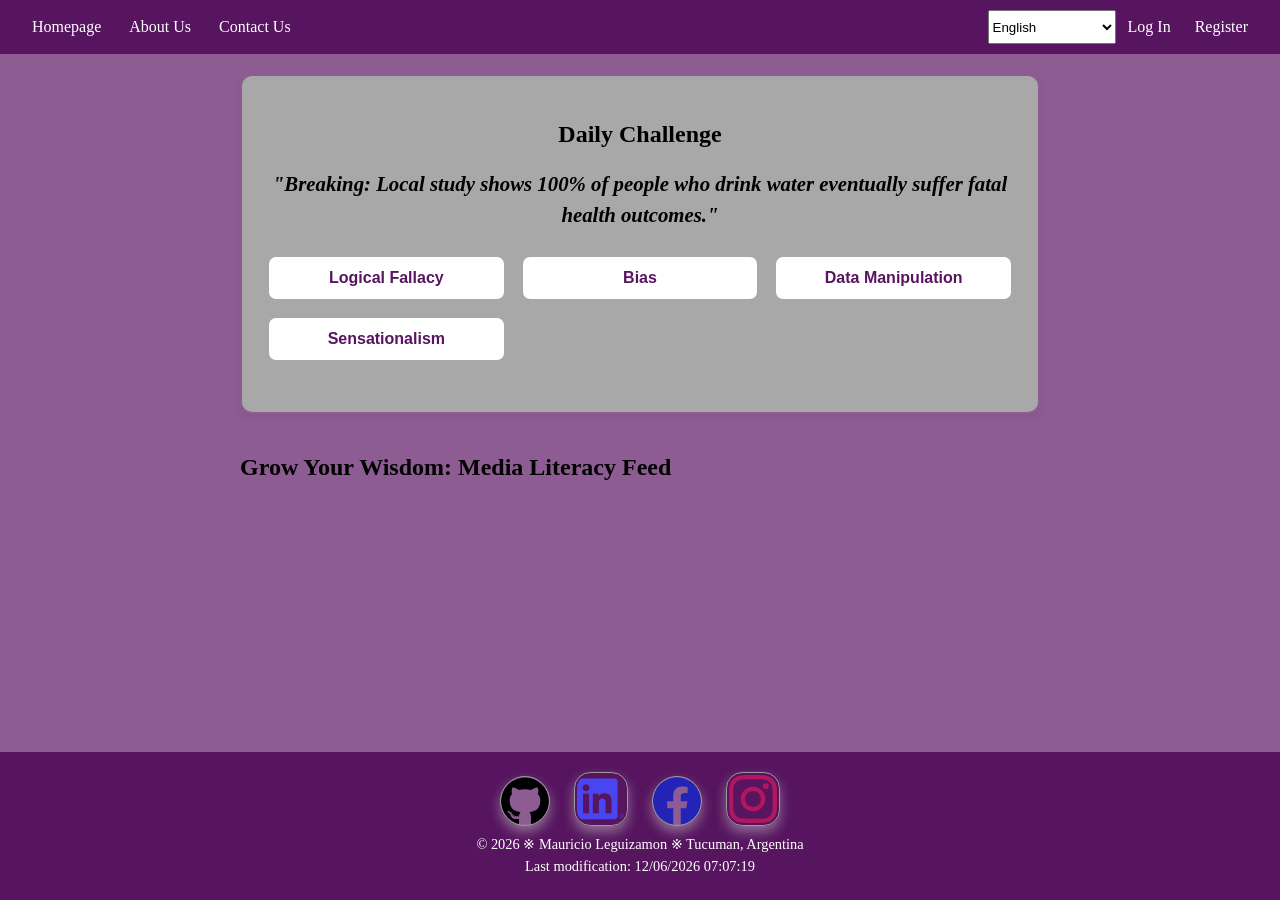
==== index.html @ 2b315819 "css / js path fix" ====
<!DOCTYPE html>
<html lang="en">
<head>
    <meta charset="UTF-8">
    <meta name="viewport" content="width=device-width, initial-scale=1.0">
    <meta name="author" content="Mauricio Leguizamon">
    <meta name="description" content="A website to grow your wisdom! Learn how to discern between good and bad content from any type of content. From Instagram post to CNN news!">
    <title>Debunked - Homepage</title>
    <link rel="stylesheet" href="css/styles.css">
    <script src="js/main.mjs" type="module"></script>
</head>
<body>
    <header>
        <nav class="navBar">
            <section class="siteLinks">
                <a href="#" data-i18n="nav_homepage">Homepage</a>
                <a href="#" data-i18n="nav_about">About Us</a>
                <a href="#" data-i18n="nav_contact">Contact Us</a>
            </section>
            <section class="log-lang">
                <!-- <button id="language"></button> -->
                <select id="language-selector">
                    🌐
                    <option value="en">English</option>
                    <option value="es-419">Español (Latam)</option>
                    <option value="es-Es">Español (España)</option>
                    <option value="pt-BR">Português</option>
                    <option value="ja">日本語</option>
                    <option value="ko">한국어</option>
                </select>
                <a href="#">Log In</a>
                <a href="#">Register</a>
            </section>
        </nav>
    </header>

    <main>
        <div class="games">

        </div>

        <div class="news">

        </div>

    </main>
    <footer>
        <div class="container">
            <a href="https://github.com/MauricioLeg" target="_blank"><img src="images/github.svg" alt="Link to personal GitHub page" class="round"></a>
            <a href="https://www.linkedin.com/in/mauricio-leguizamon-2504292a5/" target="_blank"><img src="images/linkedin.svg" alt="Link to personal LinkedIn page" class="square"></a>
            <a href="https://www.facebook.com/mauricio.leguizamon.731" target="_blank"><img src="images/facebook.svg" alt="Link to personal Facebook page" class="round"></a>
            <a href="https://www.instagram.com/leguizamon2337/" target="_blank"><img src="images/instagram.svg" alt="Link to personal Instagram page" class="square"></a>
        </div>
        <div class="info">
            <p>© <span id="currentyear"></span> ※ Mauricio Leguizamon ※ Tucuman, Argentina</p>
            <p id="lastModified"></p>
        </div>
    </footer>
</body>
</html>
---- css/styles.css ----
:root {
    --primary-color: #571560;
    --secondary-color: #8d5c93;
    --third-color: #a8a8a8;
    --accent-color-1: #ffffff;
    --accent-color-2: #000000;
    --font-base: 'Segoe UI';

}
body {
    margin: 0;
    padding: 0;
    box-sizing: border-box;
    font-family: var(--font-base);
    display: flex;
    flex-direction: column;
    min-height: 100vh;
    background-color: var(--secondary-color);
}

/********************** Navigation bar style **********************/
.navBar {
    display: flex;
    justify-content: space-between;
    background-color: var(--primary-color);
    padding: 10px 20px;
    margin: 0;
    align-items: center;
    align-self: center;
}
.navBar a,
.navBar p {
    color: var(--accent-color-1);
    text-decoration: none;
    padding: 8px 12px;
}
.navBar a:hover {
    background-color: #6d1a78;
}

.log-lang {
    display: flex;
}
#language {
    background-color: var(--primary-color);
    border: none;
    font-size: large;
}

/*********************** Main content ***********************/
main {
    flex: 1;
    max-width: 800px;
    width: 100%;
    margin: 0 auto;
    padding: 20px;
}
.puzzle-card {
    background-color: var(--third-color);
    color: var(--accent-color-2);
    border: 2px solid var(--secondary-color);
    border-radius: 12px;
    padding: 25px;
    box-shadow: 0 4px 10px rgba(0, 0, 0, 0.05);
    text-align: center;
    margin-bottom: 30px;
}
.headline {
    font-size: 1.3rem;
    font-weight: 600;
    font-style: italic;
    margin: 20px 0;
    color: var(--accent-color-2);
    line-height: 1.5;
}
.choices {
    display: grid;
    grid-template-columns: repeat(auto-fit, minmax(180px, 1fr));
    gap: 15px;
    margin: 25px 0;
}
.choice-btn {
    background-color: var(--accent-color-1);
    color: var(--primary-color);
    border: 2px solid var(--third-color);
    padding: 12px 20px;
    font-size: 1rem;
    font-weight: bold;
    border-radius: 9px;
    cursor: pointer;
    transition: all 0.2s ease;
}
.choice-btn:hover {
    background-color: var(--secondary-color);
    color: var(--accent-color-2);
}

#feedback {
    margin-top: 20px;
    padding: 15px;
    border-radius: 8px;
    font-weight: 500;
    line-height: 1.4;
}
.feedback-success {
    background-color: #e8f5e9;
    color: var(--accent-color-2);
    border: 1px solid var(--third-color);
}
.feedback-error {
    background-color: #ffebee;
    color: #830000;
    border: 1px solid #000000;
}
.hidden {
    display: none;
}

/************** News Section **************/
.news-section {
    margin-top: 40px;
}
.section-title {
    color: var(--accent-color-1);
    font-size: 1.5rem;
    margin-bottom: 20px;
    border-bottom: 2px solid var(--primary-color);
    padding-bottom: 8px;
}
.news-grid {
    display: grid;
    grid-template-columns: repeat(auto-fit, minmax(300px, 1fr));
    gap: 20px;
}
.news-card {
    background-color: var(--accent-color-1);
    border-radius: 8px;
    padding: 20px;
    box-shadow: 0 4px 10px rgba(0, 0, 0, 0.1);
    display: flex;
    flex-direction: column;
    justify-content: space-between;
}
.news-card h3 {
    margin-top: 0;
    color: var(--accent-color-2);
    font-size: 1.2rem;
}
.news-snippet {
    color: #444;
    font-size: 0.95rem;
    line-height: 1.4;
    margin-bottom: 20px;
}
.read-more-btn {
    align-self: flex-start;
    color: var(--accent-color-1);
    text-decoration: none;
    font-weight: bold;
    font-size: 0.9rem;
    transition: color 0.2s ease;
}
.read-more-btn:hover {
    color: var(--secondary-color);
}

/************** Footer  **************/
footer {
    background-color: var(--primary-color);
    color: var(--accent-color-1);
    padding: 20px;
    text-align: center;
}

footer a {
    color: var(--accent-color-1);
    margin: 0 10px;
    text-decoration: none;
    font-size: 1.2rem;
    display: inline-block;
    transition: color 0.3s ease, transform 0.3s ease;
}
footer a img {
    border: 1px solid #9b9b9b;
    box-shadow: 0 6px 12px rgba(200, 200, 200, 0.5);
    transition: box-shadow 0.3s ease;
}
.round {
    background-color: var(--secondary-color);
    border-radius: 50%;
}
.square {
    border-radius: 30%;
    padding: 2px;
}
footer a img:hover {
    color: var(--accent-color-2);
    transform: scale(1.1);
    box-shadow: 0 10px 20px rgba(200, 200, 200, 0.6);
}
footer .container {
    margin-top: auto;
}
.info p {
    margin: 5px 0;
    font-size: 0.9rem;
}
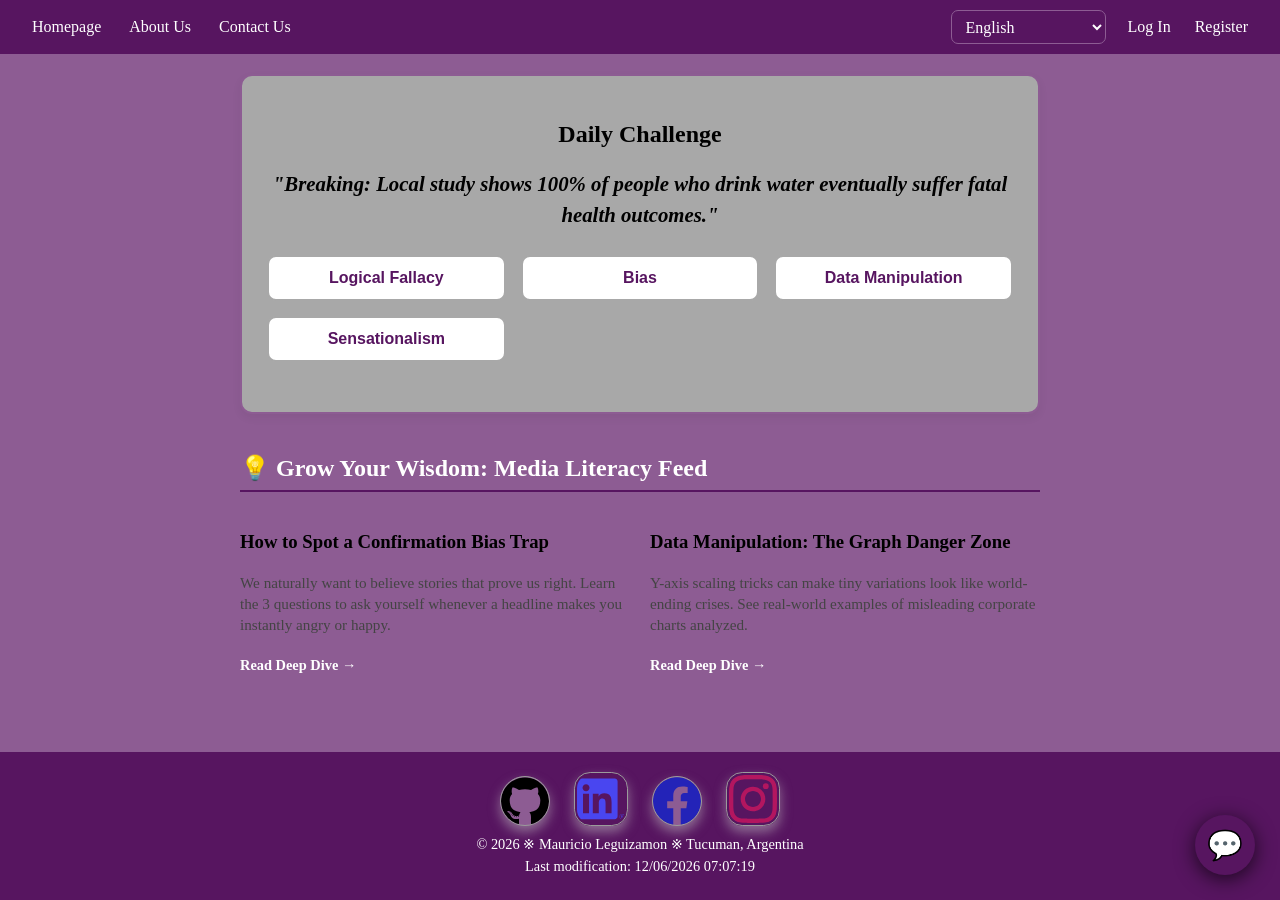
==== commit a204c369: "contact us modal, about us css" ====
--- a/index.html
+++ b/index.html
@@ -13,12 +13,11 @@
     <header>
         <nav class="navBar">
             <section class="siteLinks">
-                <a href="#" data-i18n="nav_homepage">Homepage</a>
-                <a href="#" data-i18n="nav_about">About Us</a>
-                <a href="#" data-i18n="nav_contact">Contact Us</a>
+                <a href="https://mauricioleg.github.io/Final--Project/" data-i18n="nav_homepage">Homepage</a>
+                <a href="https://mauricioleg.github.io/Final--Project/about-us.html" data-i18n="nav_about">About Us</a>
+                <a href="https://mauricioleg.github.io/Final--Project/contact.html" data-i18n="nav_contact">Contact Us</a>
             </section>
             <section class="log-lang">
-                <!-- <button id="language"></button> -->
                 <select id="language-selector">
                     🌐
                     <option value="en">English</option>
@@ -28,8 +27,8 @@
                     <option value="ja">日本語</option>
                     <option value="ko">한국어</option>
                 </select>
-                <a href="#">Log In</a>
-                <a href="#">Register</a>
+                <a href="#" data-i18n="nav_login">Log In</a>
+                <a href="#" data-i18n="nav_register">Register</a>
             </section>
         </nav>
     </header>
@@ -44,6 +43,7 @@
         </div>
 
     </main>
+    
     <footer>
         <div class="container">
             <a href="https://github.com/MauricioLeg" target="_blank"><img src="images/github.svg" alt="Link to personal GitHub page" class="round"></a>
@@ -56,5 +56,33 @@
             <p id="lastModified"></p>
         </div>
     </footer>
+    <button id="contact-btn" title="Contact Us">💬</button>
+
+    <div id="contact-modal" class="modal-overlay hidden">
+        <div class="modal-card">
+            <button id="close-btn" class="close-btn">&times;</button>
+            <h2 data-i18n="contact-title">Get in Touch</h2>
+            <form id="contact-form" novalidate>
+                <div class="form-group">
+                    <label for="email" data-i18n="contact-label-email">Email</label>
+                    <input type="email" id="email" required placeholder="your.email@example.com">
+                </div>
+                <div class="form-group">
+                    <label for="message-type" data-i18n="contact-label-purpose">Purpose</label>
+                    <select id="message-type">
+                        <option value="feedback" data-i18n="contact-feedback">General Feedback</option>
+                        <option value="bug" data-i18n="contact-bug">Report a Bug</option>
+                        <option value="suggestion" data-i18n="contact-suggestion">Suggest a Headline</option>
+                    </select>
+                </div>
+                <div class="form-group">
+                    <label for="message" data-i18n="contact-message">Message</label>
+                    <textarea id="message" rows="4" required placeholder="Write your message here"></textarea>
+                </div>
+                    <button type="submit" class="submit-btn" data-i18n="contact-btn-submit">Send Message</button>
+            </form>
+            <div id="form-feedback" class="hidden"></div>
+        </div>
+    </div>
 </body>
 </html>
--- a/css/styles.css
+++ b/css/styles.css
@@ -204,4 +204,280 @@
 .info p {
     margin: 5px 0;
     font-size: 0.9rem;
+}
+
+/*********** Language Selector ***********/
+#language-selector {
+    background-color: var(--primary-color);
+    color: var(--accent-color-1);
+    border: 1px solid var(--secondary-color);
+    border-radius: 7px;
+    padding: 6px 10px;
+    font-size: 1rem;
+    font-family: var(--font-base);
+    cursor: pointer;
+    outline: none;
+    margin-right: 10px;
+}
+#language-selector {
+    background-color: var(--primary-color);
+    color: var(--accent-color-1);
+}
+
+/***************** Contact us Modal *****************/
+#contact-btn {
+    position: fixed;
+    bottom: 25px;
+    right: 25px;
+    background-color: var(--primary-color, #4a154b);
+    color: white;
+    border: none;
+    border-radius: 50%;
+    width: 60px;
+    height: 60px;
+    font-size: 1.8rem;
+    cursor: pointer;
+    box-shadow: 0 4px 20px rgba(0, 0, 0, 0.7);
+    z-index: 999;
+    transition: transform 0.2s ease, background-color 0.2s ease;
+    display: flex;
+    justify-content: center;
+    align-items: center;
+}
+#contact-btn:hover {
+    transform: scale(1.1);
+    background-color: #360f37;
+}
+.modal-overlay {
+    position: fixed;
+    top: 0;
+    left: 0;
+    width: 100%;
+    height: 100%;
+    background-color: rgba(0, 0, 0, 0.5);
+    backdrop-filter: blur(5px);
+    display: flex;
+    justify-content: center;
+    align-items: center;
+    z-index: 1000;
+}
+.modal-card {
+    background: #ffffff;
+    padding: 2.5rem;
+    border-radius: 20px;
+    width: 90%;
+    max-width: 460px;
+    position: relative;
+    box-shadow: 0 15px 35px rgba(0, 0, 0, 0.3);
+    font-family: inherit;
+    box-sizing: border-box;
+}
+.modal-card h2 {
+    color: #4a154b;
+    font-size: 2.2rem;
+    font-weight: 800;
+    text-align: center;
+    margin-top: 0;
+    margin-bottom: 1.8rem;
+}
+.form-group {
+    display: flex;
+    flex-direction: column;
+    align-items: flex-start;
+    margin-bottom: 1.2rem;
+    width: 100%;
+}
+.form-group label {
+    font-weight: 700;
+    color: #111111;
+    margin-bottom: 0.4rem;
+    font-size: 0.95rem;
+}
+.form-group input, 
+.form-group select, 
+.form-group textarea {
+    width: 100%;
+    padding: 0.75rem 1rem;
+    border: 2px solid #222222;
+    border-radius: 10px;
+    font-size: 1rem;
+    font-family: inherit;
+    box-sizing: border-box;
+    outline: none;
+    transition: border-color 0.2s, box-shadow 0.2s;
+}
+.form-group select {
+    appearance: none;
+    -webkit-appearance: none;
+    -moz-appearance: none;
+    background-image: url("data:image/svg+xml;charset=UTF-8,%3csvg xmlns='http://www.w3.org/2000/svg' viewBox='0 0 24 24' fill='none' stroke='%23222222' stroke-width='2' stroke-linecap='round' stroke-linejoin='round'%3e%3cpolyline points='6 9 12 15 18 9'%3e%3c/polyline%3e%3c/svg%3e");
+    background-repeat: no-repeat;
+    background-position: right 1rem center;
+    background-size: 1.2rem;
+    padding-right: 2.5rem;
+}
+.form-group textarea {
+    resize: none;
+}
+.form-group input:focus, 
+.form-group select:focus, 
+.form-group textarea:focus {
+    border-color: #4a154b;
+    box-shadow: 0 0 0 4px rgba(74, 21, 75, 0.15);
+}
+.submit-btn {
+    width: 100%;
+    background-color: #4a154b;
+    color: #ffffff;
+    border: none;
+    border-radius: 50px;
+    padding: 0.9rem;
+    font-size: 1.1rem;
+    font-weight: 700;
+    cursor: pointer;
+    margin-top: 0.5rem;
+    box-shadow: 0 4px 12px rgba(74, 21, 75, 0.3);
+    transition: background-color 0.2s, transform 0.1s;
+}
+.submit-btn:hover {
+    background-color: #360f37;
+}
+.submit-btn:active {
+    transform: scale(0.98);
+}
+.close-btn {
+    position: absolute;
+    top: 20px;
+    right: 20px;
+    background: none;
+    border: none;
+    font-size: 1.8rem;
+    cursor: pointer;
+    color: #555555;
+    line-height: 1;
+    transition: color 0.2s;
+}
+.close-btn:hover {
+    color: #000000;
+}
+#form-feedback {
+    margin-top: 1.2rem;
+    padding: 0.75rem;
+    border-radius: 10px;
+    text-align: center;
+    font-weight: bold;
+    font-size: 0.95rem;
+}
+#form-feedback.success {
+    background-color: #e6f4ea;
+    color: #137333;
+}
+#form-feedback.error {
+    background-color: #fce8e6;
+    color: #c5221f;
+}
+.hidden {
+    display: none;
+}
+
+/************** About us page **************/
+.about-container {
+    max-width: 900px;
+    margin: 3rem auto;
+    padding: 0 1.5rem;
+    box-sizing: border-box;
+}
+
+/* Clear Glassmorphism / Minimal Card Wrap */
+.about-card {
+    background-color: #ffffff;
+    color: #222222;
+    padding: 3rem;
+    border-radius: 16px;
+    box-shadow: 0 10px 30px rgba(0, 0, 0, 0.15);
+}
+
+/* Headings Typography */
+.about-card h1 {
+    color: #4a154b;
+    font-size: 2.5rem;
+    font-weight: 800;
+    margin-top: 0;
+    margin-bottom: 1.5rem;
+}
+
+.about-card h2 {
+    color: #4a154b;
+    font-size: 1.8rem;
+    font-weight: 700;
+    margin-top: 2rem;
+    margin-bottom: 1rem;
+}
+
+/* Base Paragraph Typography */
+.about-card p {
+    font-size: 1.05rem;
+    line-height: 1.6;
+    color: #444444;
+    margin-bottom: 1.2rem;
+}
+
+.about-card strong {
+    color: #111111;
+}
+
+/* --- THE TEXT SURROUNDING MIXIN FIX --- */
+
+/* Parent Container ensuring floats behave nicely */
+.about-intro {
+    display: block; /* Turns off any Flexbox/Grid behavior */
+    width: 100%;
+}
+
+/* Float the logo layout box to the right side */
+.about-logo-wrapper {
+    float: right;
+    margin-left: 2rem;      /* Creates a breathing buffer on the left of the image */
+    margin-bottom: 1rem;    /* Creates a breathing buffer below the image */
+    max-width: 180px;       /* Constrains size nicely */
+    width: 100%;
+}
+
+/* Logo Image Attributes */
+.about-logo-wrapper img {
+    width: 100%;
+    height: auto;
+    display: block;
+    filter: drop-shadow(0 4px 8px rgba(0, 0, 0, 0.1));
+}
+
+/* Essential Reset: Prevents elements below from accidentally sliding up into the float */
+.about-divider {
+    clear: both; 
+    border: none;
+    border-top: 2px solid #eeeeee;
+    margin: 2.5rem 0;
+}
+
+/* --- Tech Stack Features Formatting --- */
+.tech-list {
+    list-style: none;
+    padding-left: 0;
+}
+
+.tech-list li {
+    font-size: 1.05rem;
+    line-height: 1.5;
+    margin-bottom: 1rem;
+    padding-left: 1.8rem;
+    position: relative;
+    color: #444444;
+}
+
+.tech-list li::before {
+    content: "⚡";
+    position: absolute;
+    left: 0;
+    top: 2px;
+    font-size: 1rem;
 }
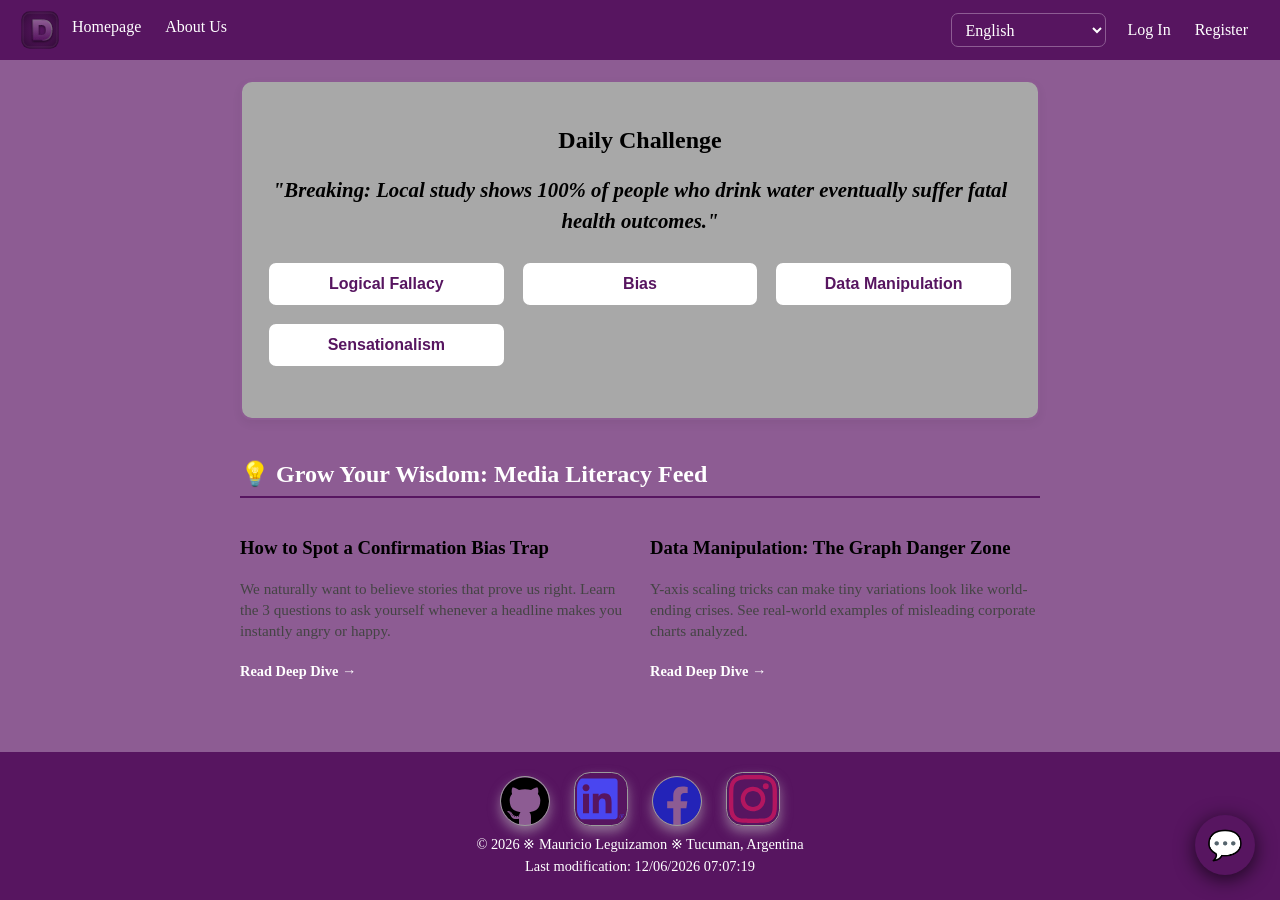
==== commit 0e5fc6a9: "debunked icon, page title and navbar" ====
--- a/index.html
+++ b/index.html
@@ -5,6 +5,7 @@
     <meta name="viewport" content="width=device-width, initial-scale=1.0">
     <meta name="author" content="Mauricio Leguizamon">
     <meta name="description" content="A website to grow your wisdom! Learn how to discern between good and bad content from any type of content. From Instagram post to CNN news!">
+    <link rel="icon" href="images/debunked.svg">
     <title>Debunked - Homepage</title>
     <link rel="stylesheet" href="css/styles.css">
     <script src="js/main.mjs" type="module"></script>
@@ -13,9 +14,9 @@
     <header>
         <nav class="navBar">
             <section class="siteLinks">
+                <img src="images/debunked.svg" alt="Debunked icon" width=" 40px" height="40px">
                 <a href="https://mauricioleg.github.io/Final--Project/" data-i18n="nav_homepage">Homepage</a>
                 <a href="https://mauricioleg.github.io/Final--Project/about-us.html" data-i18n="nav_about">About Us</a>
-                <a href="https://mauricioleg.github.io/Final--Project/contact.html" data-i18n="nav_contact">Contact Us</a>
             </section>
             <section class="log-lang">
                 <select id="language-selector">
--- a/css/styles.css
+++ b/css/styles.css
@@ -45,6 +45,10 @@
     background-color: var(--primary-color);
     border: none;
     font-size: large;
+}
+.siteLinks {
+    display: flex;
+    justify-content: center;
 }
 
 /*********************** Main content ***********************/
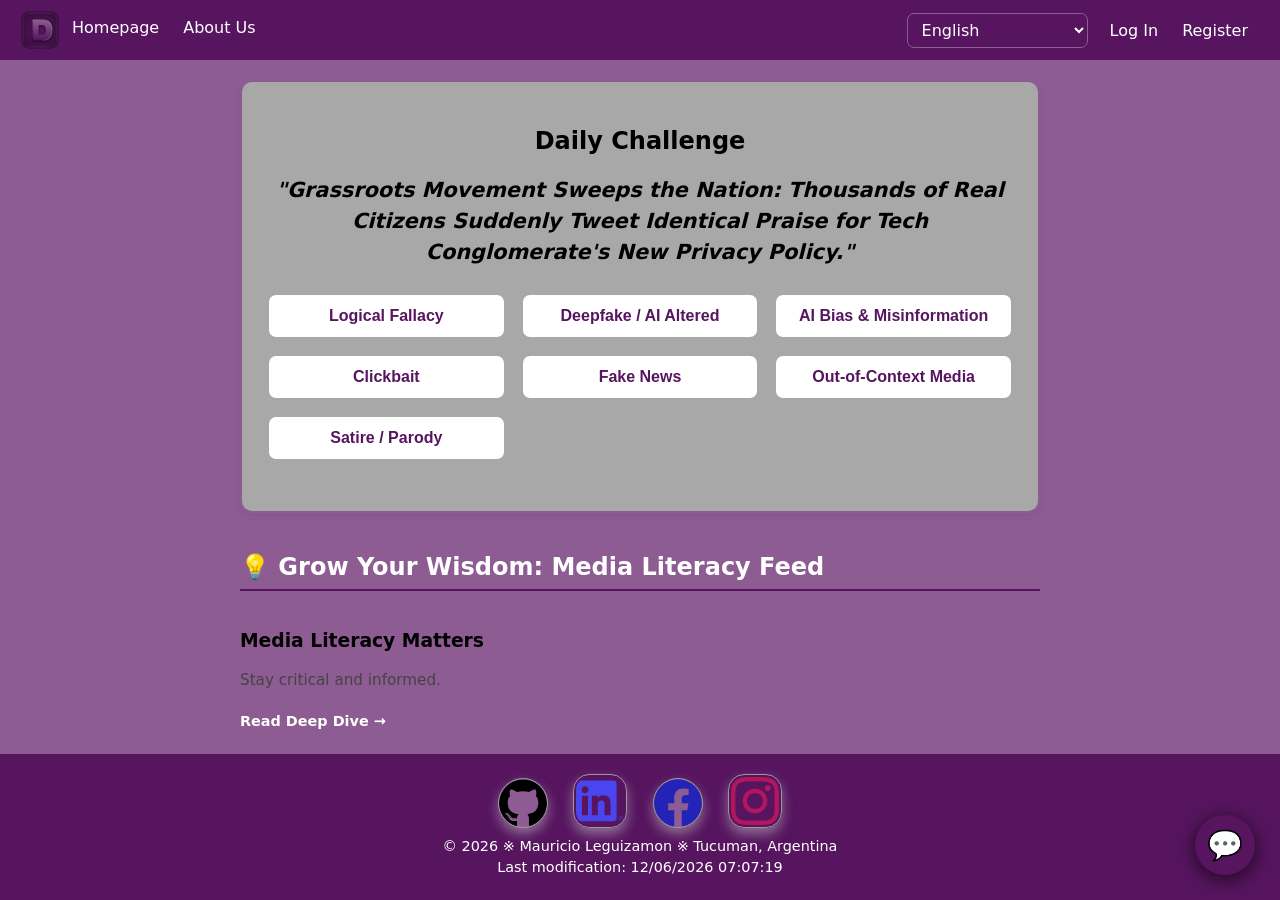
==== commit d47b8d07: "language database expanded - logic issues solved" ====
--- a/index.html
+++ b/index.html
@@ -23,13 +23,13 @@
                     🌐
                     <option value="en">English</option>
                     <option value="es-419">Español (Latam)</option>
-                    <option value="es-Es">Español (España)</option>
+                    <option value="es-ES">Español (España)</option>
                     <option value="pt-BR">Português</option>
                     <option value="ja">日本語</option>
                     <option value="ko">한국어</option>
                 </select>
-                <a href="#" data-i18n="nav_login">Log In</a>
-                <a href="#" data-i18n="nav_register">Register</a>
+                <a href="#" id="nav-login" data-i18n="nav_login">Log In</a>
+                <a href="#" id="nav-register" data-i18n="nav_register">Register</a>
             </section>
         </nav>
     </header>
@@ -85,5 +85,36 @@
             <div id="form-feedback" class="hidden"></div>
         </div>
     </div>
+    <div id="auth-modal" class="modal-overlay hidden">
+        <div class="modal-card">
+            <button id="auth-close-btn" class="close-btn">&times;</button>
+            <h2 id="auth-title">Register</h2>
+
+            <form id="auth-form" novalidate>
+                <div class="form-group">
+                    <label for="auth-username">Username</label>
+                    <input type="text" id="auth-username" required placeholder="Choose a username">
+                </div>
+                
+                <div class="form-group" id="auth-age-group">
+                    <label for="auth-age">Age</label>
+                    <input type="number" id="auth-age" required placeholder="Your age" min="13">
+                </div>
+
+                <div class="form-group">
+                    <label for="auth-password">Password</label>
+                    <input type="password" id="auth-password" required placeholder="Enter password">
+                </div>
+
+                <button type="submit" class="submit-btn" id="auth-submit-btn">Create Account</button>
+            </form>
+            
+            <p class="auth-toggle-container">
+                <a href="#" id="auth-toggle-link">Already have an account? Log in here</a>
+            </p>
+
+            <div id="auth-feedback" class="auth-feedback hidden"></div>
+        </div>
+    </div>
 </body>
-</html>+</html>
--- a/css/styles.css
+++ b/css/styles.css
@@ -4,7 +4,7 @@
     --third-color: #a8a8a8;
     --accent-color-1: #ffffff;
     --accent-color-2: #000000;
-    --font-base: 'Segoe UI';
+    --font-base: 'Segoe UI', system-ui, -apple-system, sans-serif;
 
 }
 body {
@@ -222,10 +222,6 @@
     cursor: pointer;
     outline: none;
     margin-right: 10px;
-}
-#language-selector {
-    background-color: var(--primary-color);
-    color: var(--accent-color-1);
 }
 
 /***************** Contact us Modal *****************/
@@ -391,8 +387,6 @@
     padding: 0 1.5rem;
     box-sizing: border-box;
 }
-
-/* Clear Glassmorphism / Minimal Card Wrap */
 .about-card {
     background-color: #ffffff;
     color: #222222;
@@ -400,8 +394,6 @@
     border-radius: 16px;
     box-shadow: 0 10px 30px rgba(0, 0, 0, 0.15);
 }
-
-/* Headings Typography */
 .about-card h1 {
     color: #4a154b;
     font-size: 2.5rem;
@@ -409,7 +401,6 @@
     margin-top: 0;
     margin-bottom: 1.5rem;
 }
-
 .about-card h2 {
     color: #4a154b;
     font-size: 1.8rem;
@@ -417,58 +408,42 @@
     margin-top: 2rem;
     margin-bottom: 1rem;
 }
-
-/* Base Paragraph Typography */
 .about-card p {
     font-size: 1.05rem;
     line-height: 1.6;
     color: #444444;
     margin-bottom: 1.2rem;
 }
-
 .about-card strong {
     color: #111111;
 }
-
-/* --- THE TEXT SURROUNDING MIXIN FIX --- */
-
-/* Parent Container ensuring floats behave nicely */
 .about-intro {
-    display: block; /* Turns off any Flexbox/Grid behavior */
-    width: 100%;
-}
-
-/* Float the logo layout box to the right side */
+    display: block;
+    width: 100%;
+}
 .about-logo-wrapper {
     float: right;
-    margin-left: 2rem;      /* Creates a breathing buffer on the left of the image */
-    margin-bottom: 1rem;    /* Creates a breathing buffer below the image */
-    max-width: 180px;       /* Constrains size nicely */
-    width: 100%;
-}
-
-/* Logo Image Attributes */
+    margin-left: 2rem;
+    margin-bottom: 1rem;
+    max-width: 180px;
+    width: 100%;
+}
 .about-logo-wrapper img {
     width: 100%;
     height: auto;
     display: block;
     filter: drop-shadow(0 4px 8px rgba(0, 0, 0, 0.1));
 }
-
-/* Essential Reset: Prevents elements below from accidentally sliding up into the float */
 .about-divider {
     clear: both; 
     border: none;
     border-top: 2px solid #eeeeee;
     margin: 2.5rem 0;
 }
-
-/* --- Tech Stack Features Formatting --- */
 .tech-list {
     list-style: none;
     padding-left: 0;
 }
-
 .tech-list li {
     font-size: 1.05rem;
     line-height: 1.5;
@@ -477,11 +452,40 @@
     position: relative;
     color: #444444;
 }
-
 .tech-list li::before {
     content: "⚡";
     position: absolute;
     left: 0;
     top: 2px;
     font-size: 1rem;
+}
+
+/******************* Auth Modal style *******************/
+.auth-toggle-container {
+    text-align: center;
+    margin-top: 15px;
+}
+.auth-toggle-link {
+    text-decoration: none;
+    transition: color 0.2s ease;
+}
+.auth-toggle-link:hover {
+    color: #360f37;
+    text-decoration: underline;
+}
+.auth-feedback {
+    margin-top: 15px;
+    text-align: center;
+    padding: 10px;
+    border-radius: 8px;
+}
+.auth-feedback.success {
+    background-color: #e6f4ea;
+    color: #137333;
+    border: 1px solid #137333;
+}
+.auth-feedback.error {
+    background-color: #fce8e6;
+    color: #c5221f;
+    border: 1px solid #c5221f;
 }
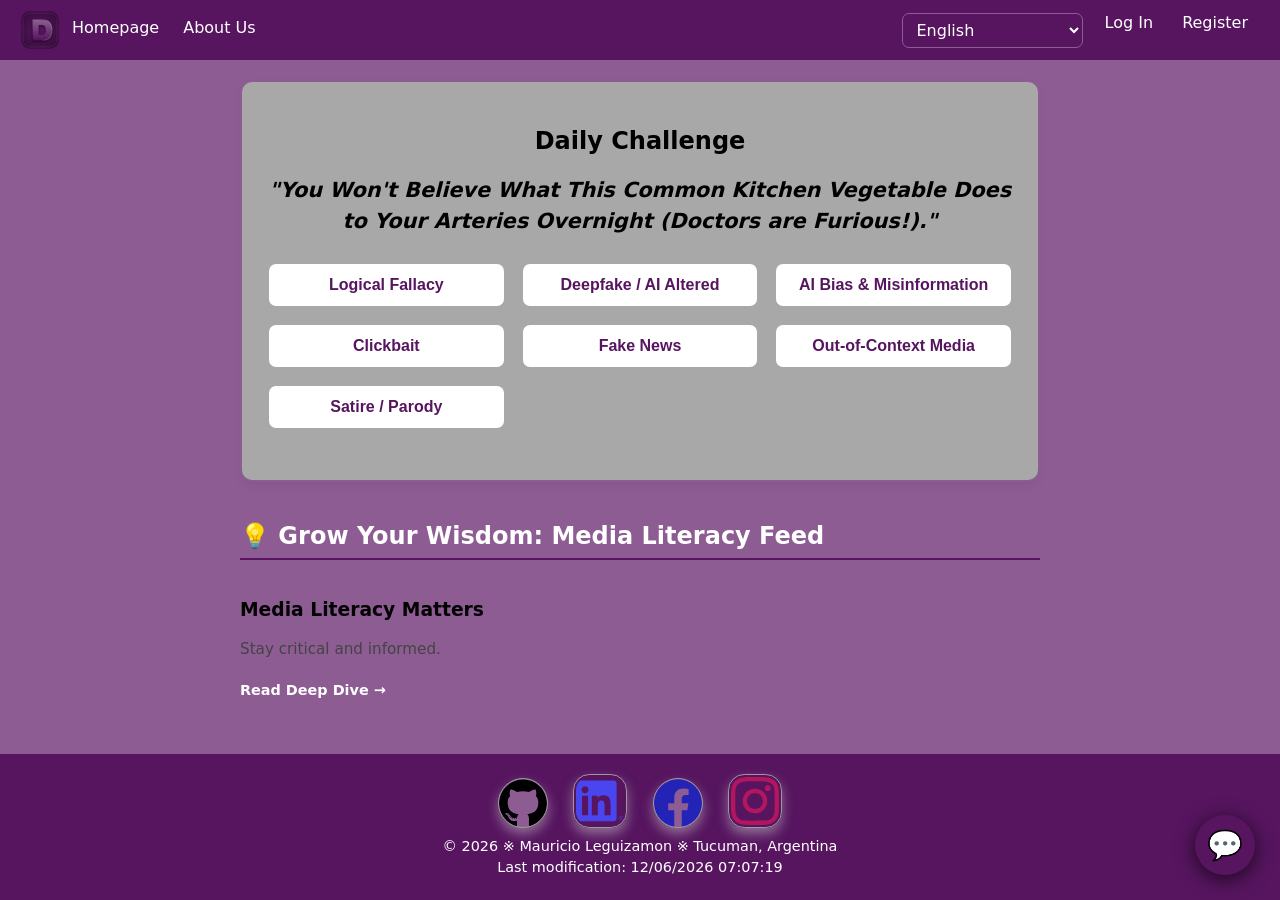
==== commit ce0af656: "logout button added" ====
--- a/index.html
+++ b/index.html
@@ -28,8 +28,10 @@
                     <option value="ja">日本語</option>
                     <option value="ko">한국어</option>
                 </select>
-                <a href="#" id="nav-login" data-i18n="nav_login">Log In</a>
-                <a href="#" id="nav-register" data-i18n="nav_register">Register</a>
+                <div id="auth-nav-container">
+                    <a href="#" id="nav-login" data-i18n="nav_login">Log In</a>
+                    <a href="#" id="nav-register" data-i18n="nav_register">Register</a>
+                </div>
             </section>
         </nav>
     </header>
--- a/css/styles.css
+++ b/css/styles.css
@@ -49,6 +49,46 @@
 .siteLinks {
     display: flex;
     justify-content: center;
+}
+
+/************** User profile button styling **************/
+.user-profile-menu {
+    position: relative;
+    display: inline-block;
+}
+.nav-username-btn {
+    background: none;
+    border: none;
+    color: var(--text-color, #ffffff);
+    font-size: 1rem;
+    font-weight: bold;
+    cursor: pointer;
+    padding: 5px 10px;
+}
+.dropdown-content {
+    position: absolute;
+    right: 0;
+    top: 100%;
+    background-color: #ffffff;
+    box-shadow: 0px 4px 12px rgba(0, 0, 0, 0.15);
+    border-radius: 6px;
+    min-width: 120px;
+    z-index: 1000;
+    overflow: hidden;
+}
+.dropdown-content a {
+    color: #333333 !important;
+    padding: 10px 15px;
+    text-decoration: none;
+    display: block;
+    font-size: 0.9rem;
+    text-align: right;
+}
+.dropdown-content a:hover {
+    background-color: #f1f1f1;
+}
+.hidden {
+    display: none;
 }
 
 /*********************** Main content ***********************/
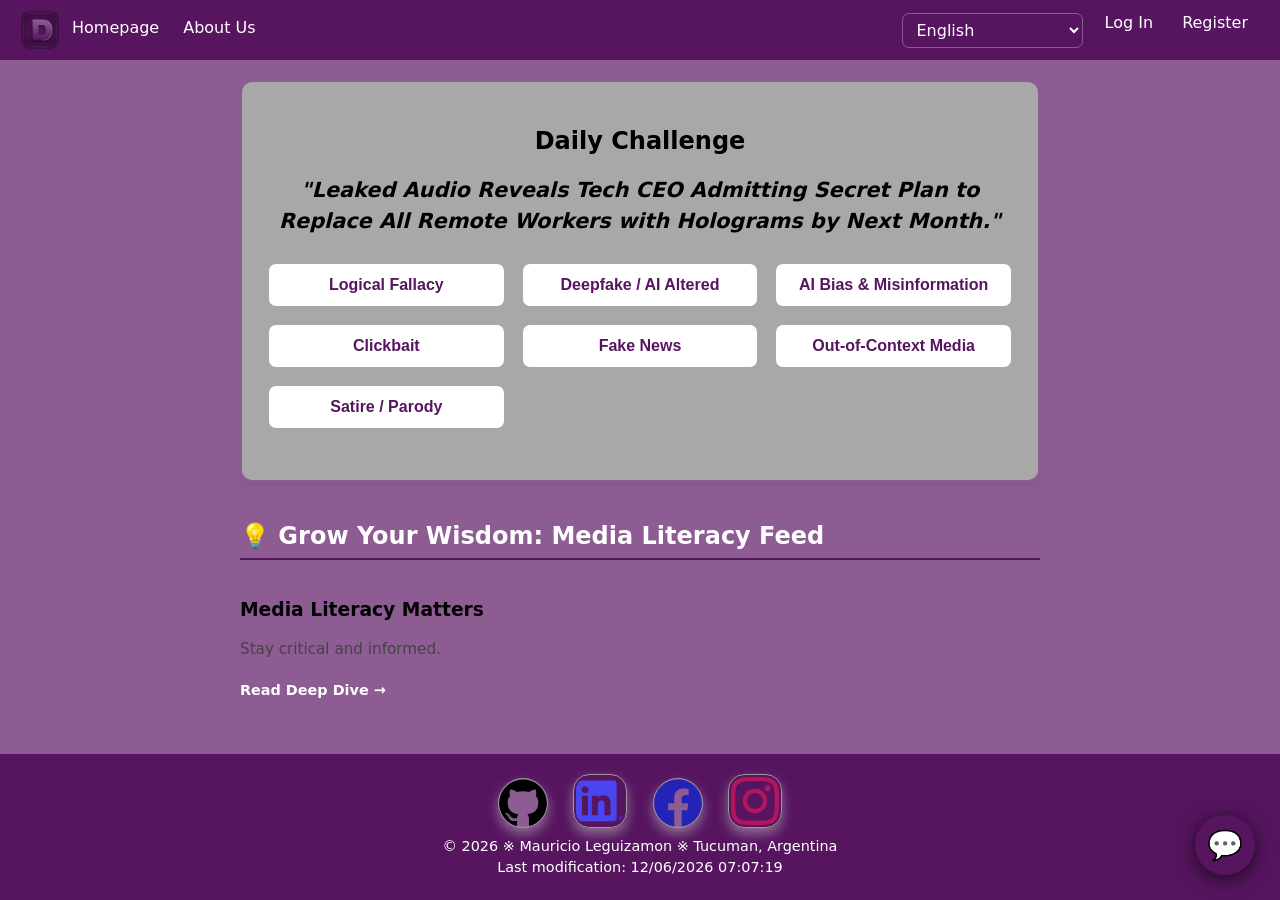
==== commit 6eec9e1c: "password attribute" ====
--- a/index.html
+++ b/index.html
@@ -105,7 +105,7 @@
 
                 <div class="form-group">
                     <label for="auth-password">Password</label>
-                    <input type="password" id="auth-password" required placeholder="Enter password">
+                    <input type="password" id="auth-password" required placeholder="Enter password" autocomplete="current-password">
                 </div>
 
                 <button type="submit" class="submit-btn" id="auth-submit-btn">Create Account</button>
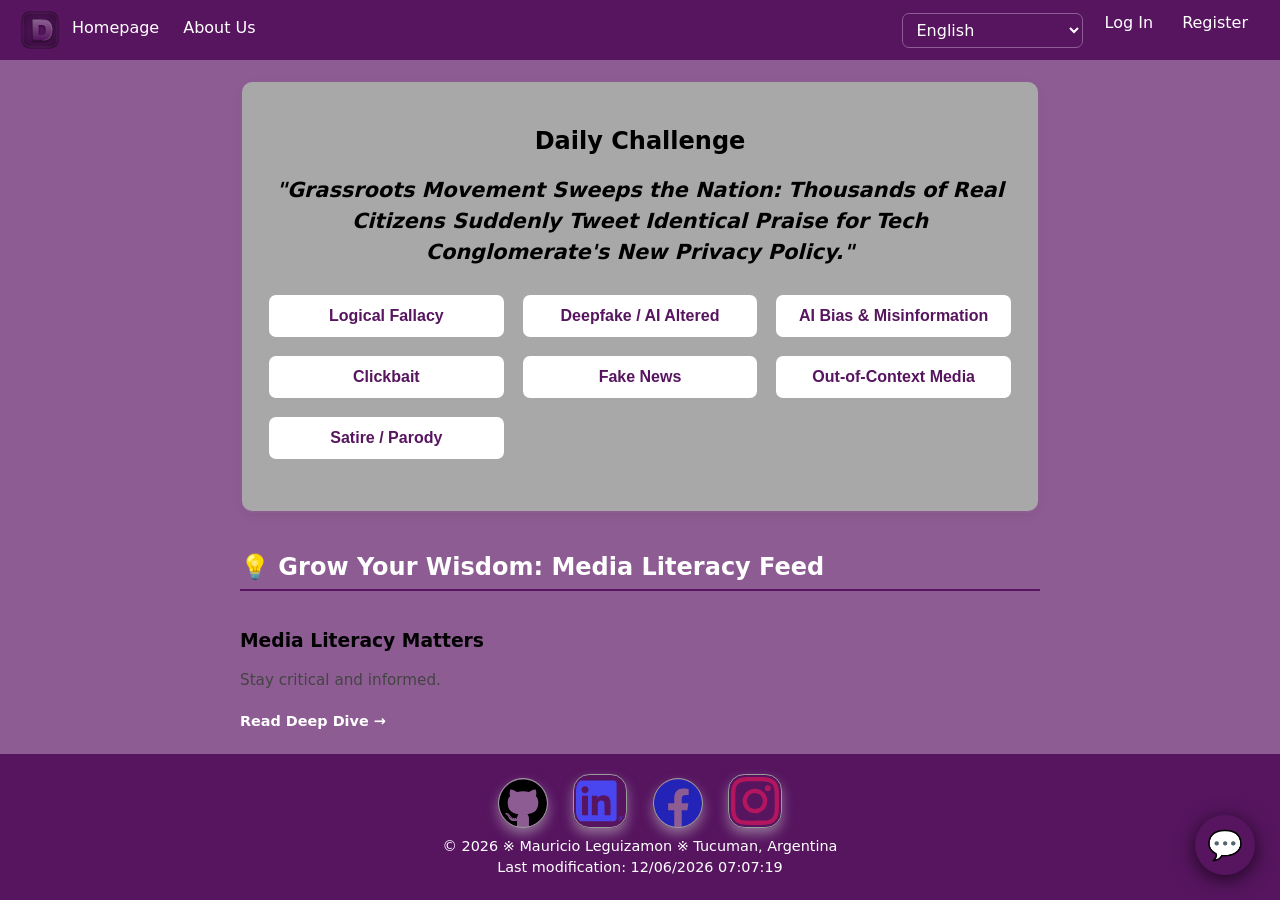
==== commit 5b1ba130: "username attribute" ====
--- a/index.html
+++ b/index.html
@@ -95,7 +95,7 @@
             <form id="auth-form" novalidate>
                 <div class="form-group">
                     <label for="auth-username">Username</label>
-                    <input type="text" id="auth-username" required placeholder="Choose a username">
+                    <input type="text" id="auth-username" required placeholder="Choose a username" autocomplete="username">
                 </div>
                 
                 <div class="form-group" id="auth-age-group">
